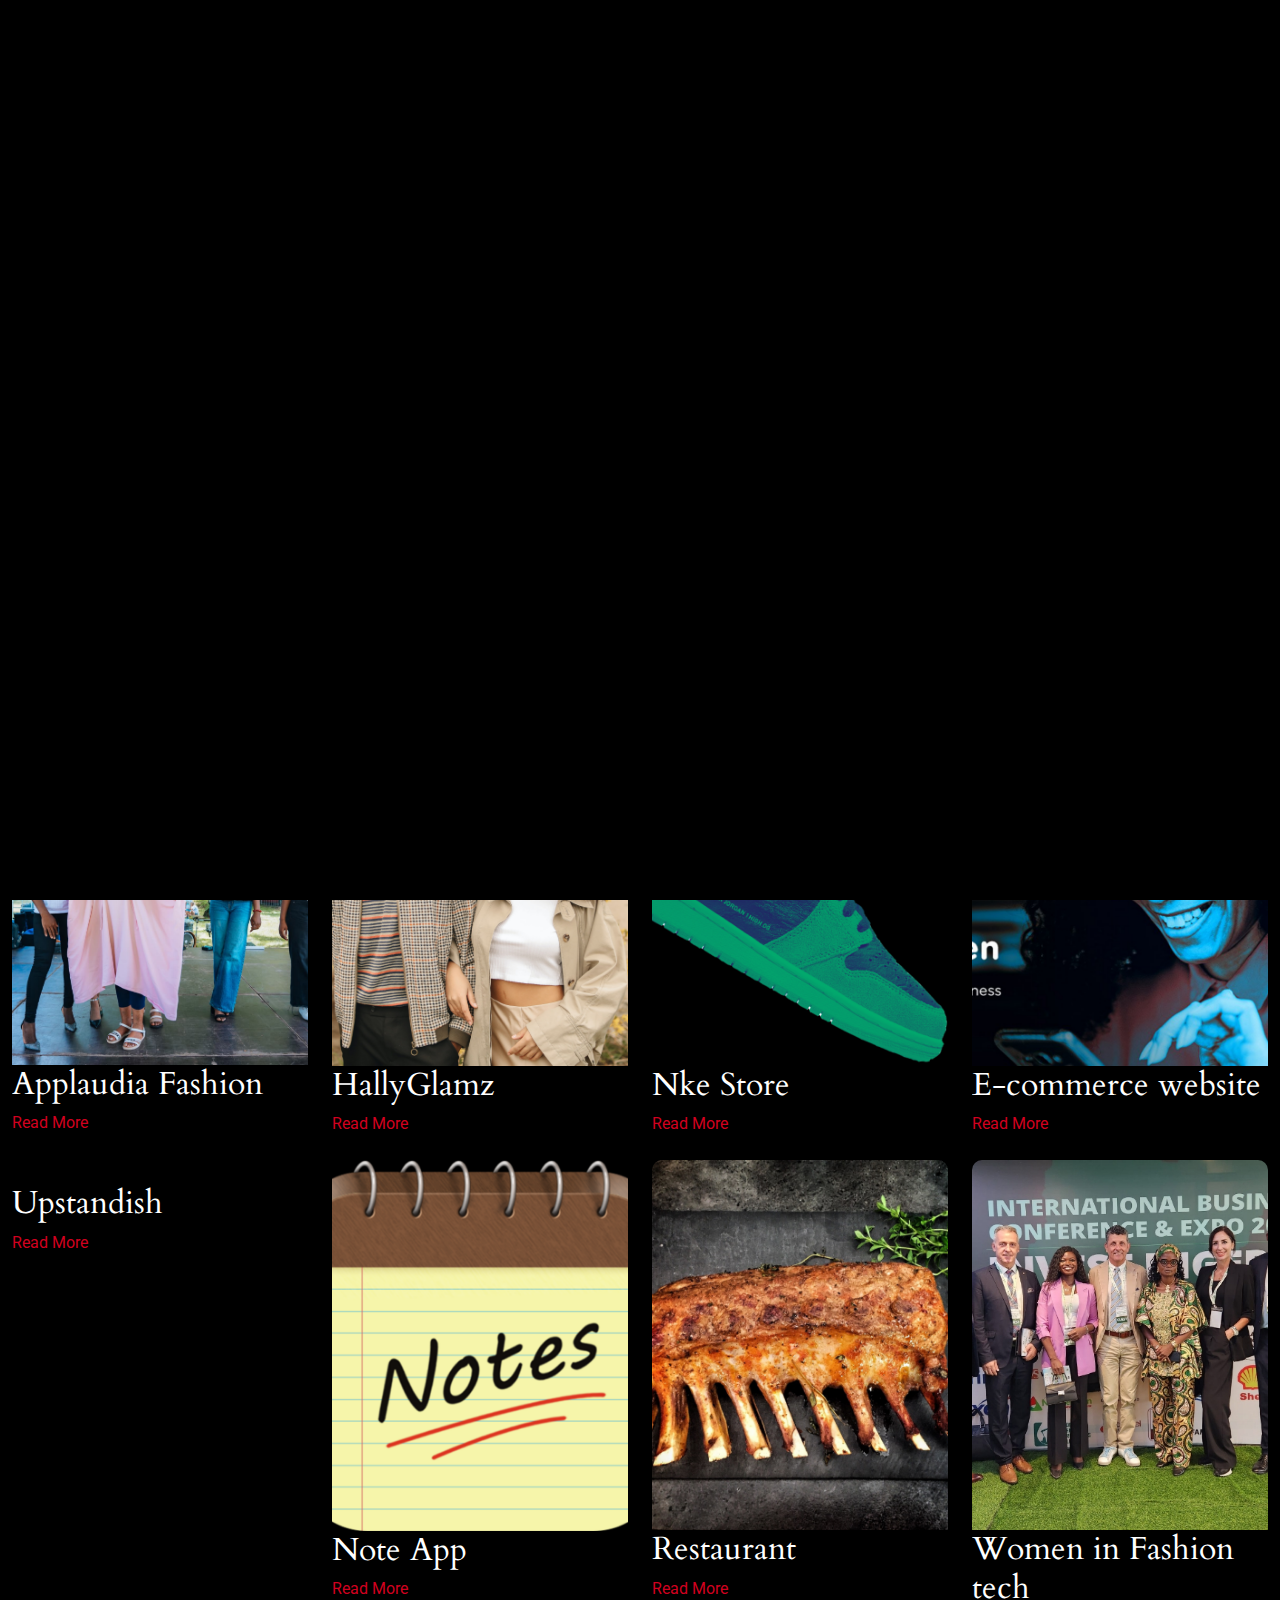
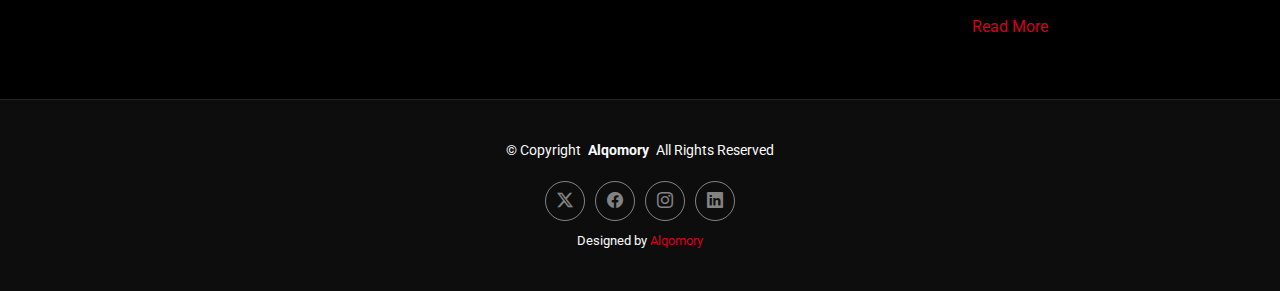
==== index.html @ e2cce621 "my portfolio" ====
<!DOCTYPE html>
<html lang="en">
  <head>
    <meta charset="utf-8" />
    <meta content="width=device-width, initial-scale=1.0" name="viewport" />
    <title>Alqomory || Fullstack web developer</title>
    <meta name="description" content="" />
    <meta name="keywords" content="" />

    <!-- Favicons -->
    <link href="Alqomory.png" rel="icon" />
    <link href="Alqomory.png" rel="apple-touch-icon" />

    <!-- Fonts -->
    <link href="https://fonts.googleapis.com" rel="preconnect" />
    <link href="https://fonts.gstatic.com" rel="preconnect" crossorigin />
    <link
      href="https://fonts.googleapis.com/css2?family=Roboto:ital,wght@0,100;0,300;0,400;0,500;0,700;0,900;1,100;1,300;1,400;1,500;1,700;1,900&family=Inter:wght@100;200;300;400;500;600;700;800;900&family=Cardo:ital,wght@0,400;0,700;1,400;1,700&display=swap"
      rel="stylesheet"
    />

    <!-- Vendor CSS Files -->
    <link
      href="assets/vendor/bootstrap/css/bootstrap.min.css"
      rel="stylesheet"
    />
    <link
      href="assets/vendor/bootstrap-icons/bootstrap-icons.css"
      rel="stylesheet"
    />
    <link href="assets/vendor/aos/aos.css" rel="stylesheet" />
    <link
      href="assets/vendor/glightbox/css/glightbox.min.css"
      rel="stylesheet"
    />
    <link href="assets/vendor/swiper/swiper-bundle.min.css" rel="stylesheet" />

    <!-- Main CSS File -->
   
    <link href="assets/css/main.css" rel="stylesheet" />
  </head>

  <body class="index-page">
    <header id="header" class="header d-flex align-items-center sticky-top">
      <div
        class="container-fluid position-relative d-flex align-items-center justify-content-between"
      >
        <a
          href="index.html"
          class="logo d-flex align-items-center me-auto me-xl-0"
        >
          <img
            src="Alqomory.png"
            alt="Alqomory"
            title="Alqomory"
            width="45px"
          />
          <h1 class="sitename">Alqomory</h1>
        </a>

        <nav id="navmenu" class="navmenu">
          <ul>
            <li>
              <a href="index.html" class="active">Home<br /></a>
            </li>
            <li><a href="about.html">About</a></li>
            <li class="dropdown">
              <a href="#"
                ><span>My Work</span>
                <i class="bi bi-chevron-down toggle-dropdown"></i
              ></a>
              <ul>
                <li><a href="htmlproject.html">Html & CSS Project</a></li>
                <li><a href="javascriptproject.html">JavaScript Project</a></li>
                <li><a href="reactproject.html">React Project</a></li>
                <li><a href="djangoproject.html">Django Project</a></li>
                <li><a href="wordpressproject.html">Wordpress Project</a></li>
                <li class="dropdown">
                  <a href="#"
                    ><span>My Digital Marketing Skills</span>
                    <i class="bi bi-chevron-down toggle-dropdown"></i
                  ></a>
                  <ul>
                    <li><a href="#">Social Media Management</a></li>
                    <li><a href="#">Post Engagement</a></li>
                    <li><a href="#">Email Marketing</a></li>
                    <li><a href="#">Advertisement</a></li>
                    <li><a href="#">Graphics Designs</a></li>
                  </ul>
                </li>
              </ul>
            </li>
            <li><a href="services.html">Services</a></li>
            <li><a href="contact.html">Contact</a></li>
          </ul>
          <i class="mobile-nav-toggle d-xl-none bi bi-list"></i>
        </nav>

        <div class="header-social-links">
          <a href="https://x.com/KunleQomor90040?t=rwkDERMak4uQtGtyhWzaCw&s=09" class="twitter"><i class="bi bi-twitter-x"></i></a>
          <a href="web.facebook.com/?_rdc=1&_rdr" class="facebook"
            ><i class="bi bi-facebook"></i
          ></a>
          <a href="https://www.instagram.com/Alqomory01" class="instagram"
            ><i class="bi bi-instagram"></i
          ></a>
          <a
            href="https://www.linkedin.com/in/ibrahim-qomorudeen-2156941b5/"
            class="linkedin"
            ><i class="bi bi-linkedin"></i
          ></a>
        </div>
      </div>
    </header>

    <main class="main">
      <!-- Hero Section -->
      <section id="hero" class="hero section">
        <div class="container">
          <div class="row justify-content-center">
            <div
              class="col-lg-6 text-center"
              data-aos="fade-up"
              data-aos-delay="100"
            >
              <h2>
                <span>I'm </span
                ><span class="underlight">Ibrahim Qomorudeen</span> a
                Professional<span> Full Stack Developer</span>
              </h2>
              <p>
                As a passionate Full-Stack Web Developer, I specialize in
                crafting dynamic, user-centered websites and applications. With
                expertise in HTML, CSS, Bootstrap, Tailwind, Flowbite, Swiper
                JS, JavaScript, React JS, Python and wordpress. I bring ideas to
                life through clean code and innovative design.
              </p>
              <a href="contact.html" class="btn-get-started"
                >Available for Hire<br
              /></a>
            </div>
          </div>
        </div>
      </section>
      <!-- /Hero Section -->

      <!-- Gallery Section -->
      <section id="gallery" class="gallery section">
        <div class="container-fluid" data-aos="fade-up" data-aos-delay="100">
          <div class="row gy-4 justify-content-center">
            <div class="col-xl-3 col-lg-4 col-md-6">
              <div class="gallery-item h-100">
                <img
                  src="assets/img/gallery/Applaudia11.jpg"
                  class="img-fluid"
                  alt=""
                />
                <h2>Applaudia Fashion</h2>
                <a href="https://applaudiafashion.com/">Read More</a>
                <div
                  class="gallery-links d-flex align-items-center justify-content-center"
                >
                  <a
                    href="https://applaudiafashion.com/"
                    title="E-commerce"
                    class="glightbox preview-link"
                    ><i class="bi bi-arrows-angle-expand"></i
                  ></a>
                  <a href="https://applaudiafashion.com/" class="details-link"
                    ><i class="bi bi-link-45deg"></i
                  ></a>
                </div>
              </div>
            </div>
            <!-- End Gallery Item -->

            <div class="col-xl-3 col-lg-4 col-md-6">
              <div class="gallery-item h-100">
                <img
                  src="assets/img/gallery/Hallyglamz.jpg"
                  class="img-fluid"
                  alt=""
                />
                <h2>HallyGlamz</h2>
                <a href="">Read More</a>
                <div
                  class="gallery-links d-flex align-items-center justify-content-center"
                >
                  <a
                    href="https://hallyglamz.com/"
                    title="FoodWebsite"
                    class="glightbox preview-link"
                    ><i class="bi bi-arrows-angle-expand"></i
                  ></a>
                  <a href="https://hallyglamz.com/" class="details-link"
                    ><i class="bi bi-link-45deg"></i
                  ></a>
                </div>
              </div>
            </div>
            <!-- End Gallery Item -->

            <div class="col-xl-3 col-lg-4 col-md-6">
              <div class="gallery-item h-100">
                <img
                  src="assets/img/gallery/air_blazers.png"
                  class="img-fluid"
                  alt=""
                />
                <h2>Nke Store</h2>
                <a href="">Read More</a>
                <div
                  class="gallery-links d-flex align-items-center justify-content-center"
                >
                  <a
                    href="https://e-commerce--ten.vercel.app/"
                    title="lisbon"
                    class="glightbox preview-link"
                    ><i class="bi bi-arrows-angle-expand"></i
                  ></a>
                  <a
                    href="https://e-commerce--ten.vercel.app/"
                    class="details-link"
                    ><i class="bi bi-link-45deg"></i
                  ></a>
                </div>
              </div>
            </div>
            <!-- End Gallery Item -->

            <div class="col-xl-3 col-lg-4 col-md-6">
              <div class="gallery-item h-100">
                <img
                  src="assets/img/gallery/union.jpg"
                  class="img-fluid"
                  alt=""
                />
                <h2>E-commerce website</h2>
                <a href="">Read More</a>
                <div
                  class="gallery-links d-flex align-items-center justify-content-center"
                >
                  <a
                    href="assets/img/gallery/union.jpg"
                    title="union1"
                    class="glightbox preview-link"
                    ><i class="bi bi-arrows-angle-expand"></i
                  ></a>
                  <a href="gallery-single.html" class="details-link"
                    ><i class="bi bi-link-45deg"></i
                  ></a>
                </div>
              </div>
            </div>
            <!-- End Gallery Item -->

            <div class="col-xl-3 col-lg-4 col-md-6">
              <div class="gallery-item h-100">
                <img
                  src="assets/img/gallery/upstandish_portfolio.jpg"
                  class="img-fluid"
                  alt=""
                />
                <h2>Upstandish</h2>
                <a href="">Read More</a>
                <div
                  class="gallery-links d-flex align-items-center justify-content-center"
                >
                  <a
                    href="https://upstandishng.com/"
                    title="shopbooks"
                    class="glightbox preview-link"
                    ><i class="bi bi-arrows-angle-expand"></i
                  ></a>
                  <a href="https://upstandishng.com/" class="details-link"
                    ><i class="bi bi-link-45deg"></i
                  ></a>
                </div>
              </div>
            </div>
            <!-- End Gallery Item -->

            <div class="col-xl-3 col-lg-4 col-md-6">
              <div class="gallery-item h-100">
                <img
                  src="assets/img/gallery/notes.png"
                  class="img-fluid"
                  alt=""
                />
                <h2>Note App</h2>
                <a href="">Read More</a>
                <div
                  class="gallery-links d-flex align-items-center justify-content-center"
                >
                  <a
                    href="https://note-app-authentication-app-1.onrender.com/"
                    title="noteapp1"
                    class="glightbox preview-link"
                    ><i class="bi bi-arrows-angle-expand"></i
                  ></a>
                  <a href="https://note-app-authentication-app-1.onrender.com/" class="details-link"
                    ><i class="bi bi-link-45deg"></i
                  ></a>
                </div>
              </div>
            </div>
            <!-- End Gallery Item -->

            <div class="col-xl-3 col-lg-4 col-md-6">
              <div class="gallery-item h-100">
                <img
                  src="assets/img/gallery/Food.jpg"
                  class="img-fluid"
                  alt=""
                />
                <h2>Restaurant</h2>
                <a href="">Read More</a>
                <div
                  class="gallery-links d-flex align-items-center justify-content-center"
                >
                  <a
                    href="https://our-restaurant.vercel.app/"
                    title="coffee"
                    class="glightbox preview-link"
                    ><i class="bi bi-arrows-angle-expand"></i
                  ></a>
                  <a href="https://our-restaurant.vercel.app/" class="details-link"
                    ><i class="bi bi-link-45deg"></i
                  ></a>
                </div>
              </div>
            </div>
            <!-- End Gallery Item -->

            <div class="col-xl-3 col-lg-4 col-md-6">
              <div class="gallery-item h-100">
                <img
                  src="assets/img/gallery/Womenintech.jpg"
                  class="img-fluid"
                  alt=""
                />
                <h2>Women in Fashion tech</h2>
                <a href="">Read More</a>
                <div
                  class="gallery-links d-flex align-items-center justify-content-center"
                >
                  <a
                    href="http://womeninfashiontech.org/"
                    title="Gallery 8"
                    class="glightbox preview-link"
                    ><i class="bi bi-arrows-angle-expand"></i
                  ></a>
                  <a href="http://womeninfashiontech.org/" class="details-link"
                    ><i class="bi bi-link-45deg"></i
                  ></a>
                </div>
              </div>
            </div>
            <!-- End Gallery Item -->
          </div>
        </div>
      </section>
      <!-- /Gallery Section -->
    </main>

    <footer id="footer" class="footer">
      <div class="container">
        <div class="copyright text-center">
          <p>
            © <span>Copyright</span>
            <strong class="px-1 sitename">Alqomory</strong>
            <span>All Rights Reserved</span>
          </p>
        </div>
        <div class="social-links d-flex justify-content-center">
          <a href="https://x.com/KunleQomor90040?t=rwkDERMak4uQtGtyhWzaCw&s=09"><i class="bi bi-twitter-x"></i></a>
        <a href="web.facebook.com/?_rdc=1&_rdr"><i class="bi bi-facebook"></i></a>
        <a href="https://www.instagram.com/Alqomory01"><i class="bi bi-instagram"></i></a>
        <a href="https://www.linkedin.com/in/ibrahim-qomorudeen-2156941b5/"><i class="bi bi-linkedin"></i></a>
        </div>
        <div class="credits">
          <!-- All the links in the footer should remain intact. -->
          <!-- You can delete the links only if you've purchased the pro version. -->
          <!-- Licensing information: https://bootstrapmade.com/license/ -->
          <!-- Purchase the pro version with working PHP/AJAX contact form: [buy-url] -->
          Designed by <a href="https://bootstrapmade.com/">Alqomory</a>
        </div>
      </div>
    </footer>

    <!-- Scroll Top -->
    <a
      href="#"
      id="scroll-top"
      class="scroll-top d-flex align-items-center justify-content-center"
      ><i class="bi bi-arrow-up-short"></i
    ></a>

    <!-- Preloader -->
    <div id="preloader">
      <div class="line"></div>
    </div>

    <!-- Vendor JS Files -->
    <script src="assets/vendor/bootstrap/js/bootstrap.bundle.min.js"></script>
    <script src="assets/vendor/php-email-form/validate.js"></script>
    <script src="assets/vendor/aos/aos.js"></script>
    <script src="assets/vendor/glightbox/js/glightbox.min.js"></script>
    <script src="assets/vendor/swiper/swiper-bundle.min.js"></script>

    <!-- Main JS File -->
    <script src="assets/js/main.js"></script>
  </body>
</html>
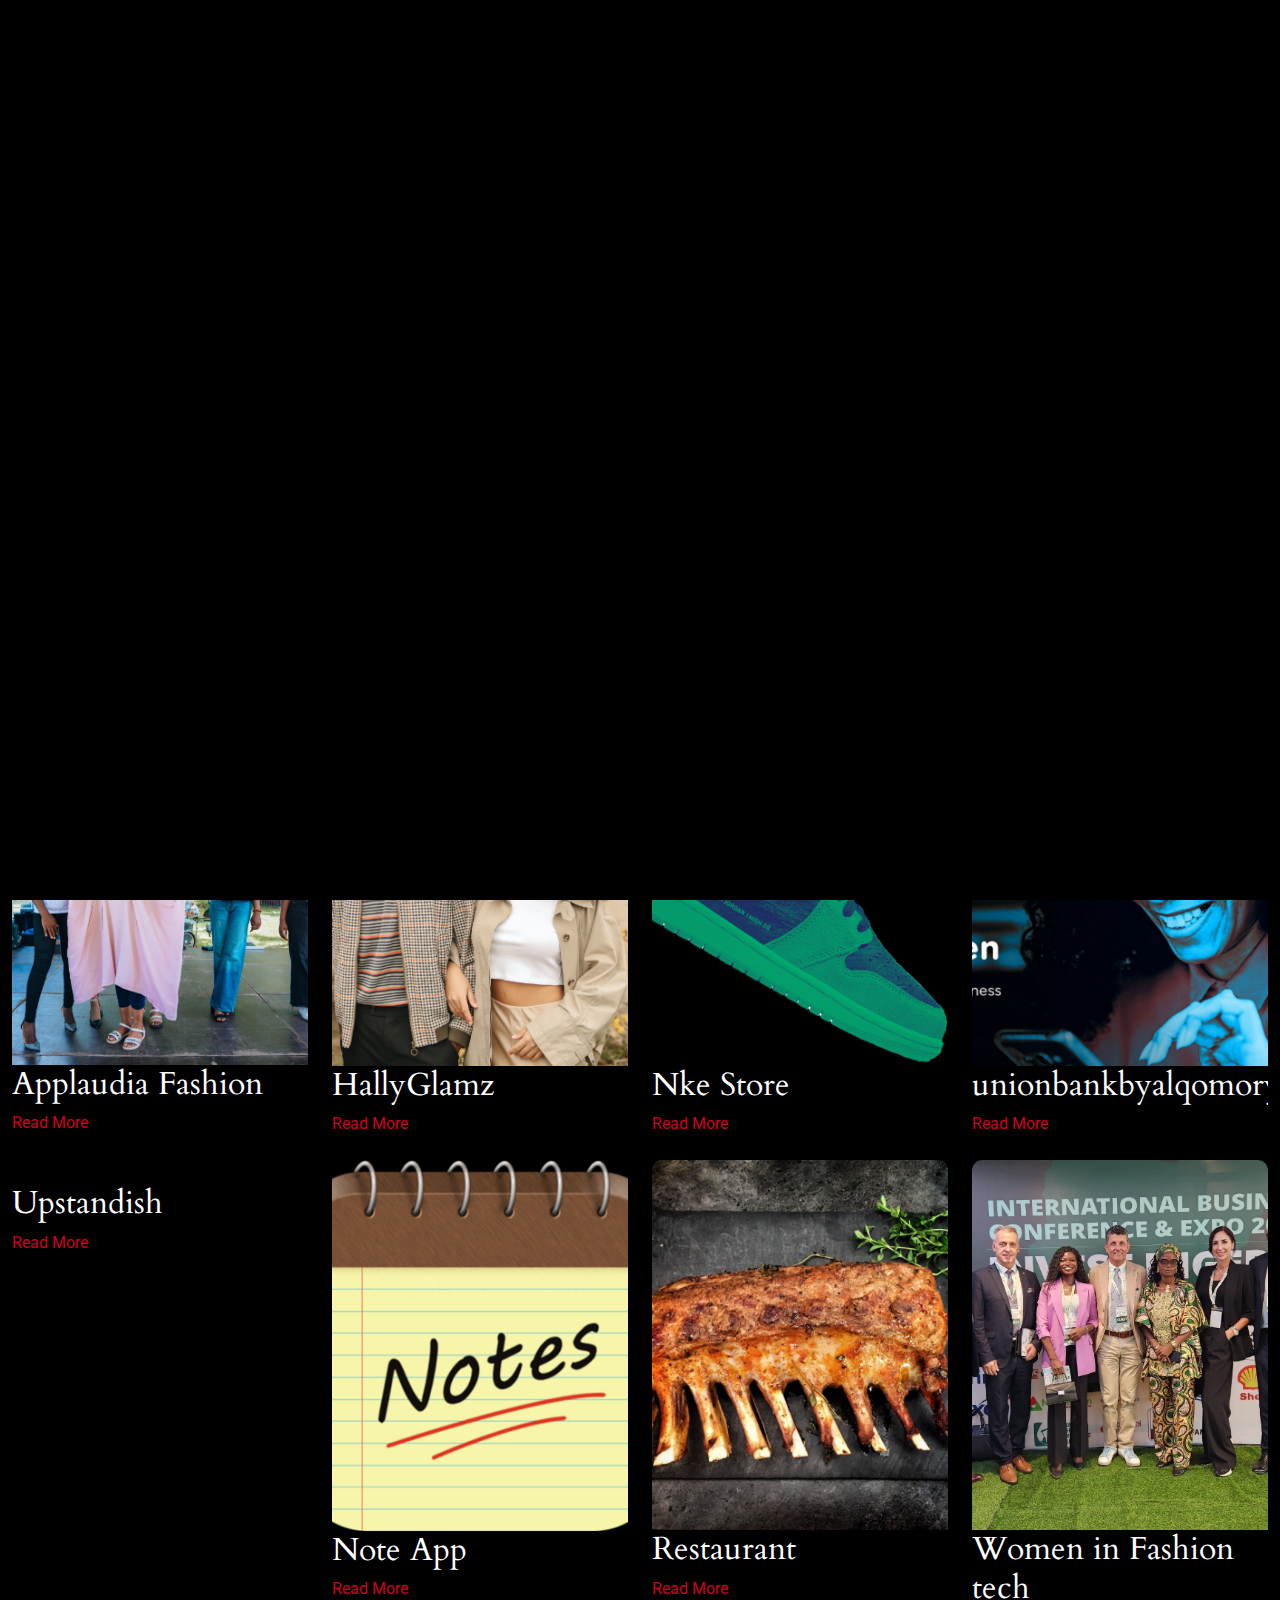
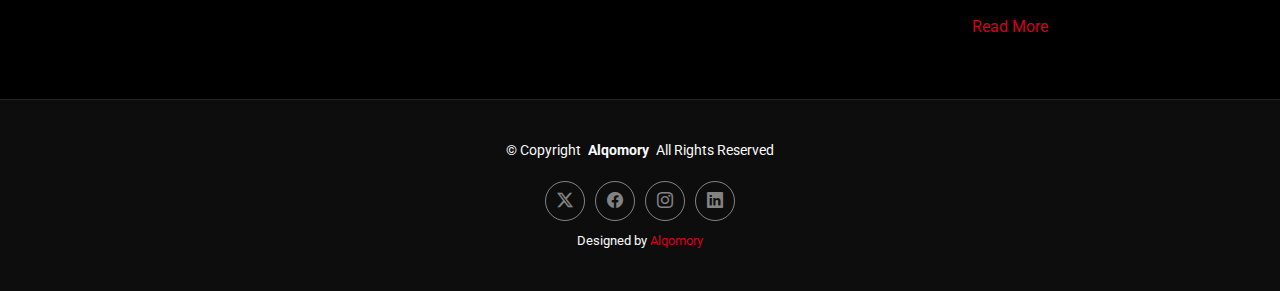
==== commit ba670876: "union bank link added" ====
--- a/index.html
+++ b/index.html
@@ -45,6 +45,7 @@
       <div
         class="container-fluid position-relative d-flex align-items-center justify-content-between"
       >
+      <base href="/">
         <a
           href="index.html"
           class="logo d-flex align-items-center me-auto me-xl-0"
@@ -235,18 +236,18 @@
                   class="img-fluid"
                   alt=""
                 />
-                <h2>E-commerce website</h2>
-                <a href="">Read More</a>
-                <div
-                  class="gallery-links d-flex align-items-center justify-content-center"
-                >
-                  <a
-                    href="assets/img/gallery/union.jpg"
+                <h2>unionbankbyalqomory</h2>
+                <a href="">Read More</a>
+                <div
+                  class="gallery-links d-flex align-items-center justify-content-center"
+                >
+                  <a
+                    href="https://unionbankbyalqomory.vercel.app/"
                     title="union1"
                     class="glightbox preview-link"
                     ><i class="bi bi-arrows-angle-expand"></i
                   ></a>
-                  <a href="gallery-single.html" class="details-link"
+                  <a href="https://unionbankbyalqomory.vercel.app/" class="details-link"
                     ><i class="bi bi-link-45deg"></i
                   ></a>
                 </div>
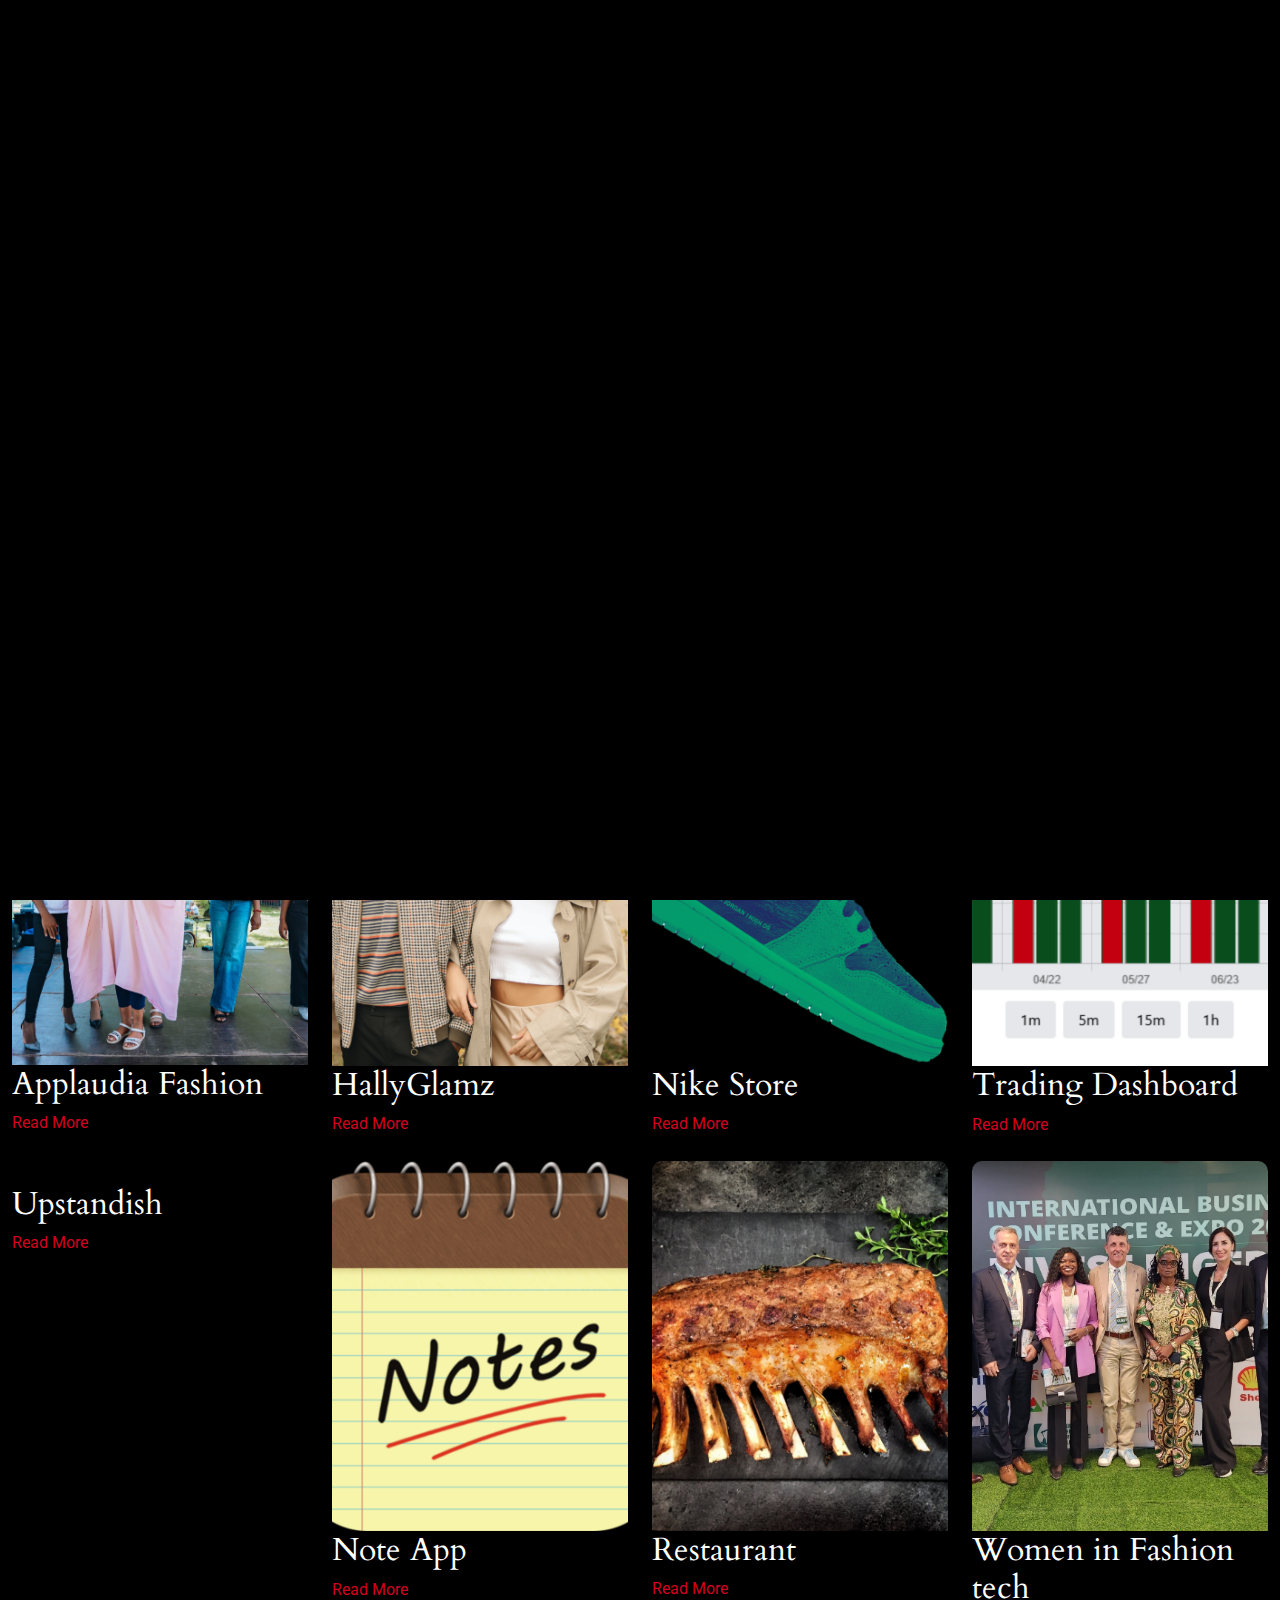
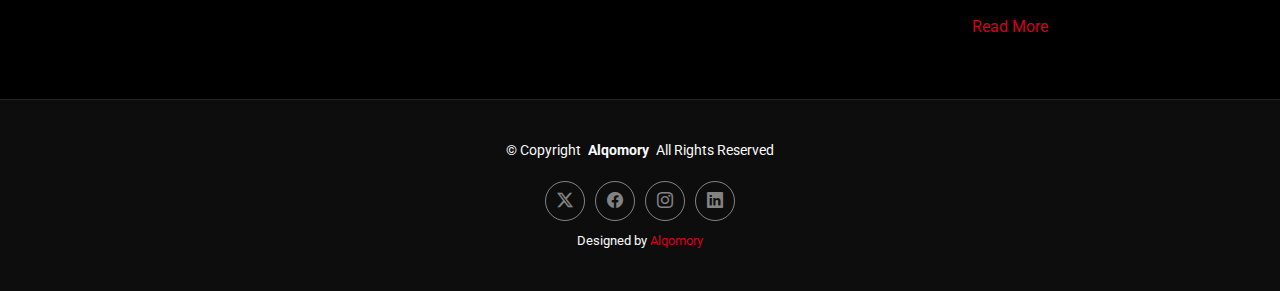
==== commit 7148ff49: "trading" ====
--- a/index.html
+++ b/index.html
@@ -208,7 +208,7 @@
                   class="img-fluid"
                   alt=""
                 />
-                <h2>Nke Store</h2>
+                <h2>Nike Store</h2>
                 <a href="">Read More</a>
                 <div
                   class="gallery-links d-flex align-items-center justify-content-center"
@@ -232,22 +232,22 @@
             <div class="col-xl-3 col-lg-4 col-md-6">
               <div class="gallery-item h-100">
                 <img
-                  src="assets/img/gallery/union.jpg"
-                  class="img-fluid"
-                  alt=""
-                />
-                <h2>unionbankbyalqomory</h2>
-                <a href="">Read More</a>
-                <div
-                  class="gallery-links d-flex align-items-center justify-content-center"
-                >
-                  <a
-                    href="https://unionbankbyalqomory.vercel.app/"
+                  src="assets/img/gallery/Mytrading.png"
+                  class="img-fluid"
+                  alt=""
+                />
+                <h2>Trading Dashboard</h2>
+                <a href="">Read More</a>
+                <div
+                  class="gallery-links d-flex align-items-center justify-content-center"
+                >
+                  <a
+                    href="https://ravenapp-phi.vercel.app/"
                     title="union1"
                     class="glightbox preview-link"
                     ><i class="bi bi-arrows-angle-expand"></i
                   ></a>
-                  <a href="https://unionbankbyalqomory.vercel.app/" class="details-link"
+                  <a href="https://ravenapp-phi.vercel.app/" class="details-link"
                     ><i class="bi bi-link-45deg"></i
                   ></a>
                 </div>
